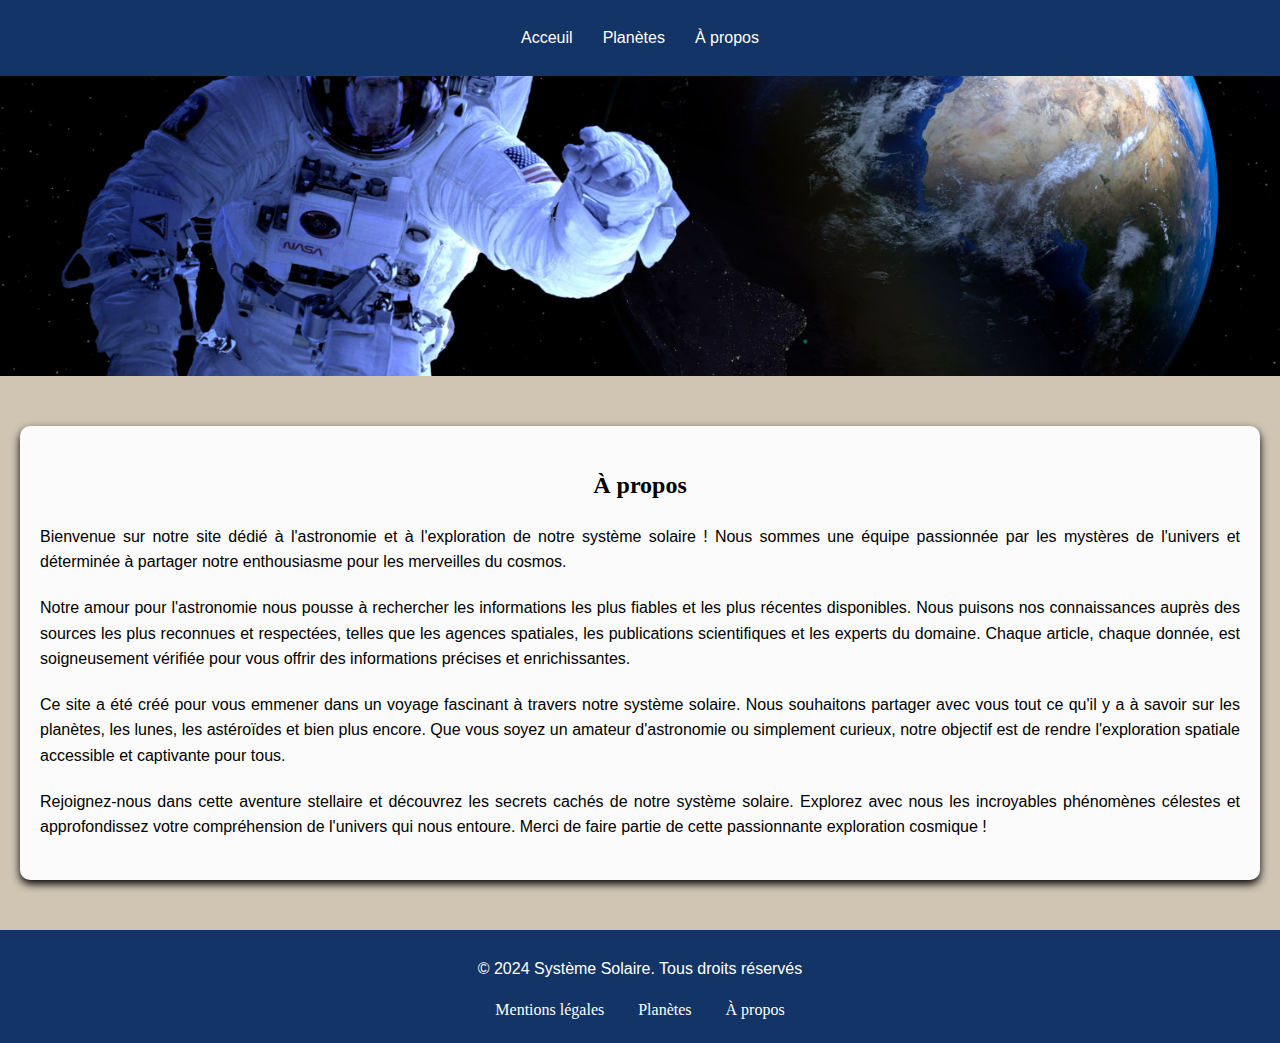
==== about.html @ 5a0b23e2 "Initial commit" ====
<!DOCTYPE html>
<html lang="fr">
    <head>
        <meta charset="UTF-8">
        <title>Explorez le système solaire</title>
        <meta name="viewport" content="width=device-width,initial-scale=1.0">
        <link rel="stylesheet" href="styles.css">
        <meta http-equiv="X-UA-compatible" content="IE=edge">
        <meta name="description" content="En savoir plus sur notre passion, nos valeurs et notre engagement envers l'excellence. Découvrez qui nous sommes et ce qui nous motive.">
        <meta name="robots" content="index, follow">
        <meta http-equiv="content-security-policy" content="default-src 'self'; script-src 'self' 'unsafe-inline'; style-src 'self' 'unsafe-inline';">
    </head>
    <body>
        <header>
            <nav>
                <div class="menu-toggle" id="menu-toggle">
                    <span class="bar"></span>
                    <span class="bar"></span>
                    <span class="bar"></span>
                </div>
                <ul class="nav-list">
                    <li><a href="index.html">Acceuil</a></li>
                    <li><a href="planetes.html">Planètes</a></li>
                    <li><a href="about.html">À propos</a></li>
                </ul>
            </nav>
        </header>
        <main>
            <div id="shooting-stars"></div>
            <section class="banner">
                <img src="images/banner_5.jpg" alt="Astronautes" class="image-banner">
            </section>
            <section class="text-section">
                <div class="text-container">
                    <h2>À propos</h2>
                    <p>Bienvenue sur notre site dédié à l'astronomie et à l'exploration de notre système solaire ! Nous sommes une équipe passionnée par les mystères de l'univers et déterminée à partager notre enthousiasme pour les merveilles du cosmos.</p>
                    <p>Notre amour pour l'astronomie nous pousse à rechercher les informations les plus fiables et les plus récentes disponibles. Nous puisons nos connaissances auprès des sources les plus reconnues et respectées, telles que les agences spatiales, les publications scientifiques et les experts du domaine. Chaque article, chaque donnée, est soigneusement vérifiée pour vous offrir des informations précises et enrichissantes.</p>
                    <p>Ce site a été créé pour vous emmener dans un voyage fascinant à travers notre système solaire. Nous souhaitons partager avec vous tout ce qu'il y a à savoir sur les planètes, les lunes, les astéroïdes et bien plus encore. Que vous soyez un amateur d'astronomie ou simplement curieux, notre objectif est de rendre l'exploration spatiale accessible et captivante pour tous.</p>
                    <p>Rejoignez-nous dans cette aventure stellaire et découvrez les secrets cachés de notre système solaire. Explorez avec nous les incroyables phénomènes célestes et approfondissez votre compréhension de l'univers qui nous entoure. Merci de faire partie de cette passionnante exploration cosmique !</p>
                </div>
            </section>
        </main>
        <footer>
            <p>&copy; 2024 Système Solaire. Tous droits réservés</p>
            <nav class="footer-nav">
                <ul>
                    <li><a href="legal-notices.html">Mentions légales</a></li>
                    <li><a href="planetes.html">Planètes</a></li>
                    <li><a href="about.html">À propos</a></li>
                </ul>
            </nav>
        </footer>
        <script src="script.js"></script>
    </body>
</html>
---- styles.css ----
@charset "UTF-8";
body {
  margin: 0;
  padding: 0;
  box-sizing: border-box;
  display: flex;
  min-height: 100vh;
  flex-direction: column;
  line-height: 1.6;
  background-color: rgb(255, 255, 255);
}

p {
  font-family: "Trebuchet MS", "Lucida Sans Unicode", "Lucida Grande", "Lucida Sans", Arial, sans-serif;
}

#video-section {
  text-align: center; /* Centrer le contenu */
  color: black;
}

video, iframe {
  max-width: 100%; /* Limiter la largeur à 100% du conteneur */
  height: auto; /* Ajuster la hauteur automatiquement pour maintenir les proportions */
}

main {
  flex: 1;
}

.planets-anchor {
  margin: 20px 0;
  padding: 20px;
  background-color: #f0f0f0;
  border-radius: 10px;
  text-align: center;
}
.planets-anchor h2 {
  font-size: 2em;
  margin-bottom: 15px;
  color: #0b3d91;
}
.planets-anchor ul {
  list-style: none;
  padding: 0;
}
.planets-anchor ul li {
  margin: 10px 0;
}
.planets-anchor ul li a {
  text-decoration: none;
  color: #0b3d91;
  font-size: 1.2em;
  transition: color 0.3s ease;
}
.planets-anchor ul li a:hover {
  color: #ff6347; /* Change la couleur au survol */
}

#shooting-stars {
  position: fixed;
  top: 0;
  left: 0;
  width: 100%;
  height: 100%;
  pointer-events: none;
  overflow: hidden;
  z-index: 10000;
}

.shooting-star {
  position: absolute;
  background-size: contain; /* Ajuster la taille de l'image à l'élément */
  background-repeat: no-repeat; /* Éviter la répétition de l'image */
  background-position: center; /* Centrer l'image dans l'élément */
  animation: shooting 2s ease-out infinite;
  pointer-events: none;
  border: none;
  background-color: transparent; /* Assure la transparence du fond */
}

@keyframes shooting {
  0% {
    opacity: 0;
    transform: translateX(0) translateY(0);
  }
  10% {
    opacity: 1;
  }
  100% {
    opacity: 0;
    transform: translateX(-1000px) translateY(1000px);
  }
}
header {
  background-color: rgb(19, 52, 102);
  color: white;
  padding: 25px 0;
}
header nav ul {
  list-style: none;
  display: flex;
  justify-content: center;
  padding: 0;
  margin: 0;
}
header nav ul li {
  margin: 0 15px;
}
header nav ul li a {
  color: white;
  text-decoration: none;
  font-family: "Trebuchet MS", "Lucida Sans Unicode", "Lucida Grande", "Lucida Sans", Arial, sans-serif;
}
header nav ul li a:hover {
  text-decoration: underline;
  color: white;
}

.menu-toggle {
  display: none;
  cursor: pointer;
  position: absolute;
  top: 10px;
  left: 10px;
  z-index: 1000;
}
.menu-toggle .bar {
  display: block;
  width: 30px;
  height: 3px;
  background-color: rgb(102, 105, 118);
  margin: 6px 0;
  transition: 0.3s;
}

.nav-list {
  display: flex;
  flex-direction: row;
  position: relative;
  background-color: rgb(19, 52, 102);
  width: auto;
  text-align: center;
}
.nav-list li {
  margin: 0 15px;
}

.cta {
  text-align: center;
  margin-top: 30px;
}
.cta h2 {
  margin-bottom: 15px;
  color: black;
}
.cta p {
  color: black;
}
.cta p a {
  color: black;
  text-decoration: none;
  font-weight: bold;
}
.cta p a:hover {
  text-decoration: underline;
}

footer {
  text-align: center;
  padding: 10px 0;
  background-color: rgb(19, 52, 102);
  color: white;
}
footer .footer-nav ul {
  list-style-type: none;
  padding: 0;
  margin: 10px 0;
}
footer .footer-nav ul li {
  display: inline;
  margin: 0 15px;
}
footer .footer-nav ul li a {
  color: white;
  text-decoration: none;
}
footer .footer-nav ul li a:hover {
  text-decoration: underline;
}

.planet-section {
  display: flex;
  align-items: center;
  margin: 50px 0;
  padding: 20px;
  border-radius: 10px;
  background: linear-gradient(to right, rgb(14, 56, 86), rgb(90, 131, 169));
}
.planet-section .planet-image {
  flex: 1;
}
.planet-section .planet-image img {
  width: 100%;
  height: auto;
  border-radius: 10px;
  transition: transform 0.3s ease;
}
.planet-section .planet-image img:hover {
  transform: scale(1.05);
}
.planet-section .planet-info {
  flex: 1;
  padding: 20px;
  text-align: left;
}
.planet-section .planet-info h2 {
  font-family: "Gill Sans", "Gill Sans MT", "Calibri", "Trebuchet MS", sans-serif;
  font-size: 2rem;
  margin-bottom: 15px;
  color: white;
}
.planet-section .planet-info p {
  font-family: "Trebuchet MS", "Lucida Sans Unicode", "Lucida Grande", "Lucida Sans", Arial, sans-serif;
  font-size: 1rem;
  line-height: 1.6;
  color: white;
}

/* Style pour le bouton de caractéristiques */
.btn-characteristics {
  background-color: #007bff;
  color: #fff;
  border: none;
  padding: 10px 20px;
  cursor: pointer;
  border-radius: 5px;
  font-size: 16px;
  margin-top: 10px;
  transition: background-color 0.3s ease;
}

.btn-characteristics:hover {
  background-color: #0056b3;
}

/* Style pour la popup */
.popup {
  display: none;
  position: fixed;
  left: 0;
  top: 0;
  width: 100%;
  height: 100%;
  background-color: rgba(0, 0, 0, 0.5);
  justify-content: center;
  align-items: center;
  z-index: 1000;
}

.popup-content {
  background: #fff;
  padding: 20px;
  border-radius: 8px;
  width: 80%;
  max-width: 500px;
  position: relative;
}

.popup .close {
  position: absolute;
  top: 10px;
  right: 10px;
  font-size: 24px;
  cursor: pointer;
}

.banner {
  position: relative;
  height: 300px;
  color: white;
  align-items: center;
  justify-content: center;
  text-align: center;
  overflow: hidden;
}
.banner h1 {
  font-family: "Gill Sans", "Gill Sans MT", "Calibri", "Trebuchet MS", sans-serif;
  font-size: 2.5em;
  margin-bottom: 10px;
  font-family: "Trebuchet MS", "Lucida Sans Unicode", "Lucida Grande", "Lucida Sans", Arial, sans-serif;
  display: block;
}
.banner h2 {
  font-family: "Gill Sans", "Gill Sans MT", "Calibri", "Trebuchet MS", sans-serif;
  display: block;
  margin: 0;
  font-size: 2.5rem;
  z-index: 1;
  margin-top: 100px;
}
.banner p {
  font-size: 1em;
  display: block;
}
.banner .image-banner {
  width: 100%;
  height: 100%;
  -o-object-fit: cover;
     object-fit: cover;
  position: absolute;
  top: 0;
  left: 0;
  z-index: -1;
}

.text-section {
  background-color: rgb(207, 197, 178);
  padding: 50px 20px;
  display: flex;
  justify-content: center;
}
.text-section .text-container {
  max-width: 1200px;
  width: 100%;
  padding: 20px;
  background-color: rgb(251, 251, 251);
  border-radius: 10px;
  box-shadow: 0 4px 8px rgb(0, 0, 0);
  text-align: center;
}
.text-section .text-container p {
  font-size: 1rem;
  line-height: 1.6;
  color: black;
  margin-bottom: 20px;
  text-align: justify;
}

.container-bloc {
  border-left: 5px solid rgb(19, 52, 102);
  background: rgb(238, 238, 238);
  padding: 20px;
  margin: 20px 0;
  box-shadow: 0 4px 8px rgba(234, 234, 234, 0.1);
}
.container-bloc h2 {
  margin-top: 0;
  color: black;
}
.container-bloc p {
  color: black;
}

@media (max-width: 768px) {
  .menu-toggle {
    display: block;
  }
  .nav-list {
    display: none;
    flex-direction: column;
    position: absolute;
    top: 50px;
    left: 0;
    width: 100%;
    background-color: rgb(102, 105, 118);
    text-align: center;
  }
  .nav-list li {
    margin: 15px 0;
  }
  .menu-active .nav-list {
    display: flex;
  }
  .intro h1 {
    font-size: 2rem;
  }
  .intro p {
    font-size: 1rem;
  }
  .cta h2 {
    font-size: 1.5rem;
  }
  .cta p {
    font-size: 1rem;
  }
  .planet-section {
    flex-direction: column;
    margin: 20px 0;
    padding: 15px;
  }
  .planet-section .planet-image, .planet-section .planet-info {
    flex: none;
    width: 100%;
    padding: 0;
  }
  .planet-section .planet-info {
    text-align: center;
    padding-top: 15px;
  }
  .planet-section h2 {
    font-size: 1.5rem;
  }
  .planet-section p {
    font-size: 1rem;
  }
  .planet-section .banner {
    height: 150px;
  }
  .planet-section .banner h1 {
    font-size: 1.5rem;
    padding: 0 10px;
  }
  .text-section {
    padding: 30px 10px;
  }
  .text-container {
    padding: 15px;
    box-shadow: none;
  }
  p {
    font-size: 1rem;
  }
  .container-bloc {
    padding: 15px;
  }
  .container-bloc h2 {
    font-size: 1.5em;
  }
  .container-bloc p {
    font-size: 1em;
  }
  .popup-content {
    width: 90%;
  }
  #video-section {
    margin: 10px;
  }
  video, iframe {
    width: 100%;
    height: auto;
  }
}/*# sourceMappingURL=styles.css.map */
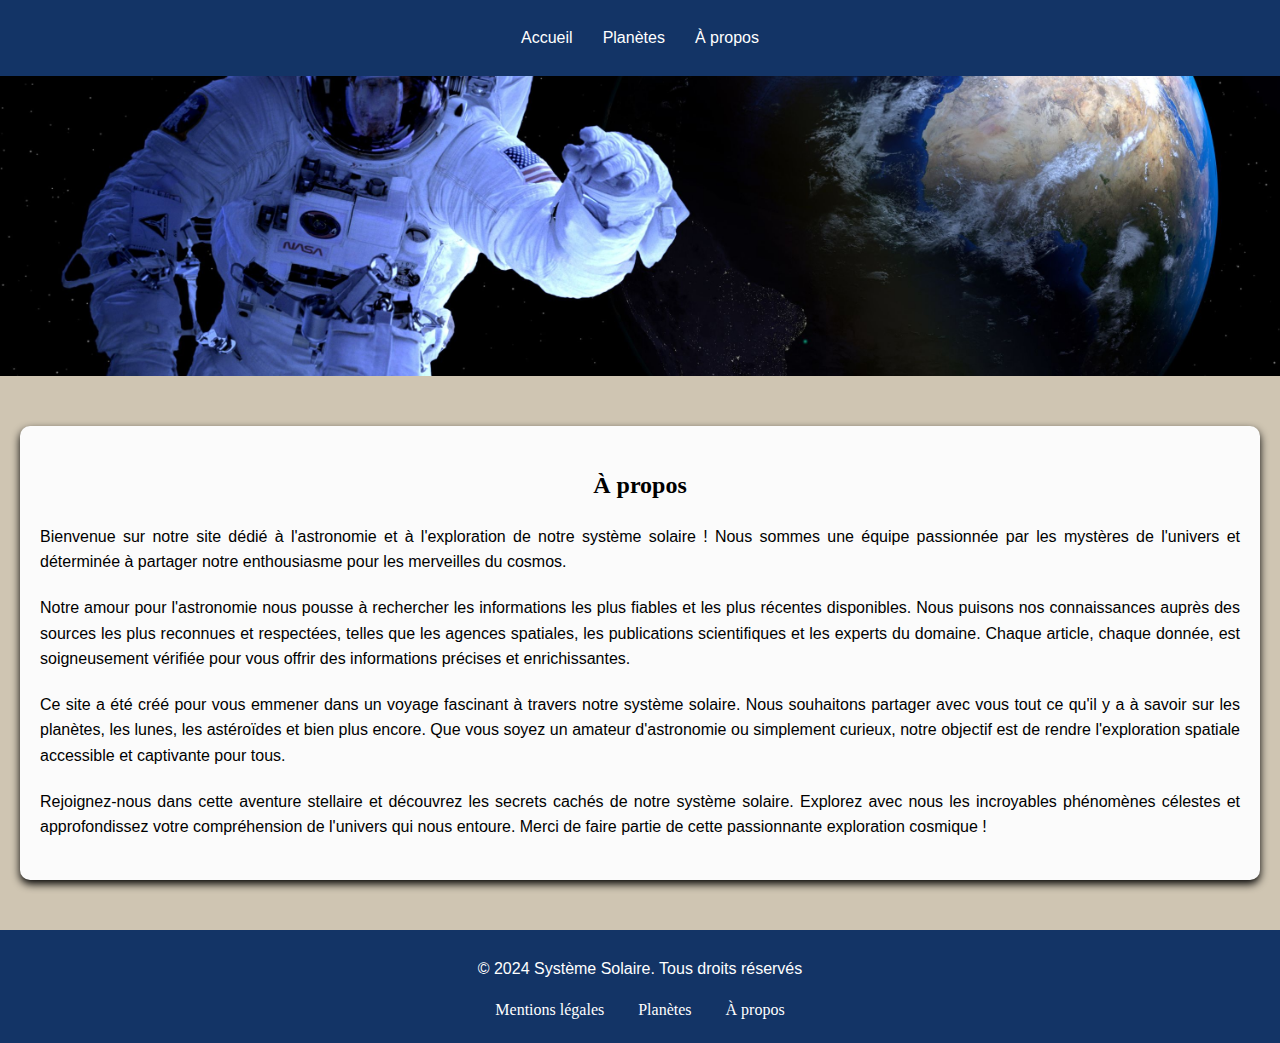
==== commit 1bd2c3ca: "Correction erreur d'orthographe" ====
--- a/about.html
+++ b/about.html
@@ -19,7 +19,7 @@
                     <span class="bar"></span>
                 </div>
                 <ul class="nav-list">
-                    <li><a href="index.html">Acceuil</a></li>
+                    <li><a href="index.html">Accueil</a></li>
                     <li><a href="planetes.html">Planètes</a></li>
                     <li><a href="about.html">À propos</a></li>
                 </ul>
--- a/styles.css
+++ b/styles.css
@@ -129,9 +129,9 @@
   display: block;
   width: 30px;
   height: 3px;
-  background-color: rgb(102, 105, 118);
+  background-color: white;
   margin: 6px 0;
-  transition: 0.3s;
+  transition: background-color 0.3s ease;
 }
 
 .nav-list {
@@ -355,6 +355,28 @@
 @media (max-width: 768px) {
   .menu-toggle {
     display: block;
+    cursor: pointer;
+    position: absolute;
+    top: 10px;
+    left: 10px;
+    z-index: 1000;
+  }
+  .menu-toggle .bar {
+    display: block;
+    width: 30px;
+    height: 3px;
+    background-color: white;
+    margin: 6px 0;
+    transition: background-color 0.3s ease, transform 0.3s ease;
+  }
+  .menu-toggle.active .bar:nth-child(1) {
+    transform: rotate(45deg) translateY(7px);
+  }
+  .menu-toggle.active .bar:nth-child(2) {
+    opacity: 0;
+  }
+  .menu-toggle.active .bar:nth-child(3) {
+    transform: rotate(-45deg) translateY(-7px);
   }
   .nav-list {
     display: none;
@@ -365,18 +387,24 @@
     width: 100%;
     background-color: rgb(102, 105, 118);
     text-align: center;
+    z-index: 1000;
+    font-family: "Trebuchet MS", "Lucida Sans Unicode", "Lucida Grande", "Lucida Sans", Arial, sans-serif;
+    opacity: 0;
+    transform: translateY(-20px);
+    transition: opacity 0.3s ease, transform 0.3s ease;
   }
   .nav-list li {
     margin: 15px 0;
-  }
-  .menu-active .nav-list {
+    opacity: 0;
+    transition: opacity 0.3s ease 0.3s;
+  }
+  .nav-list.menu-active {
     display: flex;
-  }
-  .intro h1 {
-    font-size: 2rem;
-  }
-  .intro p {
-    font-size: 1rem;
+    opacity: 1;
+    transform: translateY(0);
+  }
+  .nav-list.menu-active li {
+    opacity: 1;
   }
   .cta h2 {
     font-size: 1.5rem;
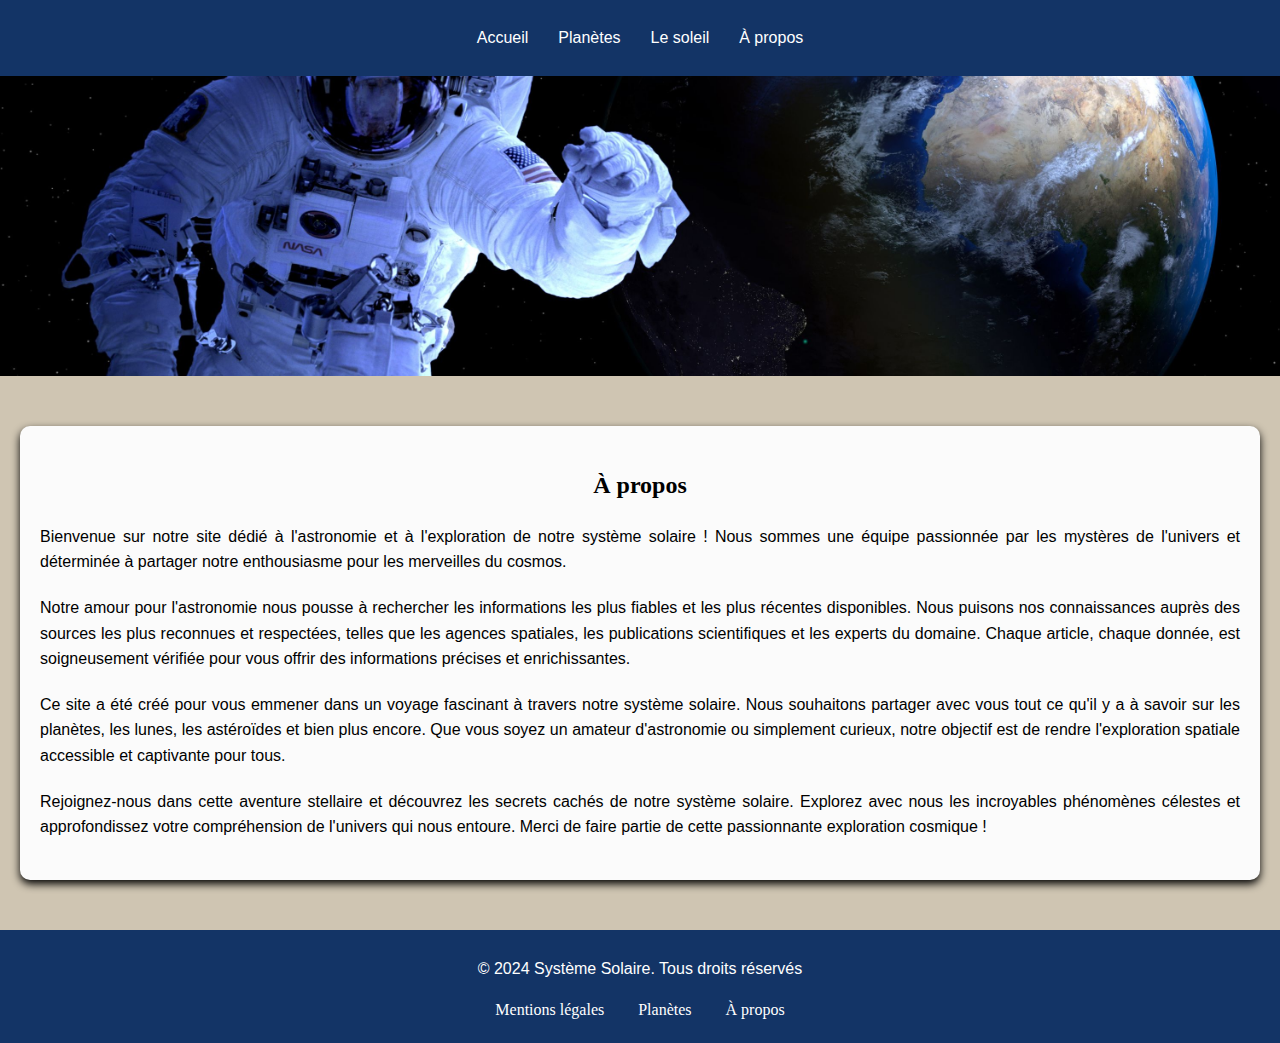
==== commit 91272a84: "ajout de page et d'image" ====
--- a/about.html
+++ b/about.html
@@ -21,6 +21,7 @@
                 <ul class="nav-list">
                     <li><a href="index.html">Accueil</a></li>
                     <li><a href="planetes.html">Planètes</a></li>
+                    <li><a href="sun.html">Le soleil</a></li>
                     <li><a href="about.html">À propos</a></li>
                 </ul>
             </nav>
--- a/styles.css
+++ b/styles.css
@@ -12,6 +12,32 @@
 
 p {
   font-family: "Trebuchet MS", "Lucida Sans Unicode", "Lucida Grande", "Lucida Sans", Arial, sans-serif;
+}
+
+#back-to-top {
+  position: fixed;
+  bottom: 20px;
+  right: 20px;
+  display: none;
+  font-size: 24px;
+  color: rgba(0, 0, 0, 0.7);
+  background-color: rgba(255, 255, 255, 0.9);
+  padding: 8px;
+  border-radius: 50%;
+  box-shadow: 0 2px 4px rgba(0, 0, 0, 0.3);
+  cursor: pointer;
+  z-index: 1000;
+}
+#back-to-top:hover {
+  color: black;
+  background-color: rgb(255, 255, 255);
+}
+@media screen and (max-width: 600px) {
+  #back-to-top {
+    font-size: 20px;
+    bottom: 15px;
+    right: 15px;
+  }
 }
 
 #video-section {
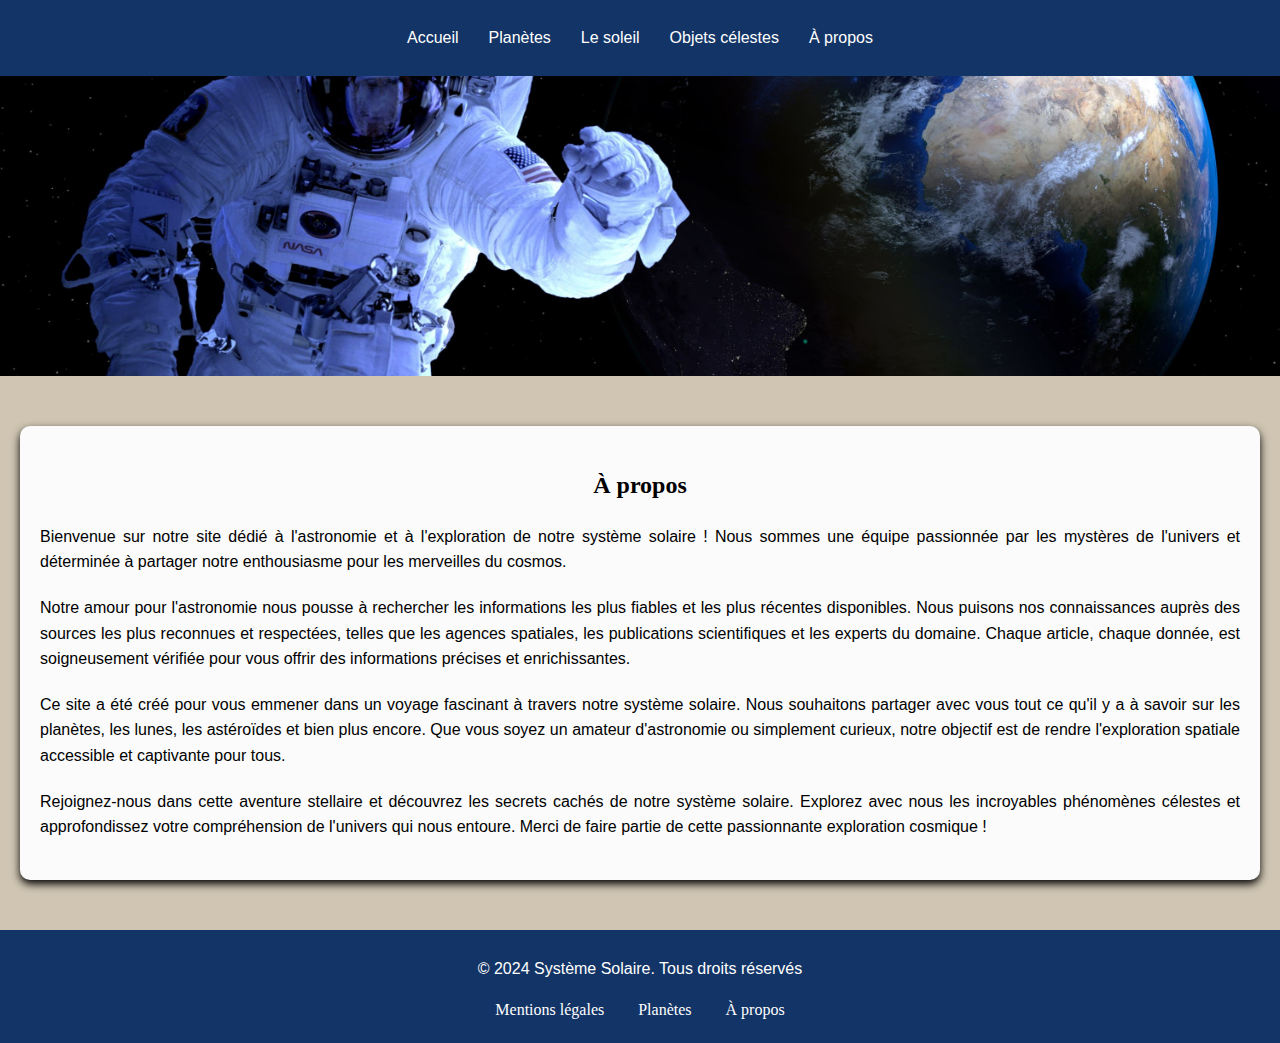
==== commit 4f9e151c: "Ajout de pages" ====
--- a/about.html
+++ b/about.html
@@ -12,20 +12,26 @@
     </head>
     <body>
         <header>
-            <nav>
-                <div class="menu-toggle" id="menu-toggle">
-                    <span class="bar"></span>
-                    <span class="bar"></span>
-                    <span class="bar"></span>
-                </div>
-                <ul class="nav-list">
-                    <li><a href="index.html">Accueil</a></li>
-                    <li><a href="planetes.html">Planètes</a></li>
-                    <li><a href="sun.html">Le soleil</a></li>
-                    <li><a href="about.html">À propos</a></li>
-                </ul>
-            </nav>
-        </header>
+        <nav>
+            <div class="menu-toggle" id="menu-toggle">
+                <span class="bar"></span>
+                <span class="bar"></span>
+                <span class="bar"></span>
+            </div>
+            <ul class="nav-list">
+                <li><a href="index.html">Accueil</a></li>
+                <li><a href="planetes.html">Planètes</a></li>
+                <li><a href="sun.html">Le soleil</a></li>
+                <li>
+                    <a href="#">Objets célestes</a> 
+                    <ul class="sub-menu">
+                      <li><a href="moons.html">Lunes</a></li>
+                    </ul>
+                </li>
+                <li><a href="about.html">À propos</a></li>
+            </ul>
+        </nav>
+    </header>
         <main>
             <div id="shooting-stars"></div>
             <section class="banner">
--- a/styles.css
+++ b/styles.css
@@ -131,6 +131,7 @@
   margin: 0;
 }
 header nav ul li {
+  position: relative;
   margin: 0 15px;
 }
 header nav ul li a {
@@ -141,6 +142,31 @@
 header nav ul li a:hover {
   text-decoration: underline;
   color: white;
+}
+header nav ul li .sub-menu {
+  display: none;
+  position: absolute;
+  top: 100%;
+  left: 0;
+  background-color: #273c99;
+  list-style: none;
+  padding: 0;
+  margin: 0;
+}
+header nav ul li .sub-menu li {
+  width: 150px;
+}
+header nav ul li .sub-menu li a {
+  padding: 10px;
+  display: block;
+  color: white;
+  background-color: transparent;
+}
+header nav ul li .sub-menu li a:hover {
+  background-color: transparent;
+}
+header nav ul li:hover .sub-menu {
+  display: block;
 }
 
 .menu-toggle {
@@ -404,6 +430,8 @@
   .menu-toggle.active .bar:nth-child(3) {
     transform: rotate(-45deg) translateY(-7px);
   }
+}
+@media (max-width: 768px) and (max-width: 768px) {
   .nav-list {
     display: none;
     flex-direction: column;
@@ -411,27 +439,53 @@
     top: 50px;
     left: 0;
     width: 100%;
-    background-color: rgb(102, 105, 118);
+    background-color: rgb(0, 22, 74);
     text-align: center;
     z-index: 1000;
-    font-family: "Trebuchet MS", "Lucida Sans Unicode", "Lucida Grande", "Lucida Sans", Arial, sans-serif;
+    font-family: Arial, sans-serif; /* Remplace la variable $font-family */
     opacity: 0;
     transform: translateY(-20px);
     transition: opacity 0.3s ease, transform 0.3s ease;
-  }
-  .nav-list li {
-    margin: 15px 0;
-    opacity: 0;
-    transition: opacity 0.3s ease 0.3s;
   }
   .nav-list.menu-active {
     display: flex;
     opacity: 1;
     transform: translateY(0);
   }
-  .nav-list.menu-active li {
+  .nav-list li {
+    position: relative; /* Position relative pour que le sous-menu soit positionné par rapport à l'élément parent */
+    margin: 15px 0;
     opacity: 1;
-  }
+    transition: opacity 0.3s ease 0.3s;
+  }
+  /* Sous-menu centré et stable */
+  .sub-menu {
+    display: none;
+    position: absolute;
+    top: 100%;
+    left: 0;
+    width: 100%;
+    background-color: rgb(0, 22, 74);
+    text-align: center;
+    justify-content: center;
+    align-items: center;
+    padding: 10px 0;
+    z-index: 1001;
+  }
+  /* Affichage du sous-menu lors du clic */
+  .sub-menu-active .sub-menu {
+    display: flex; /* Afficher le sous-menu */
+  }
+  .sub-menu a {
+    color: white;
+    text-decoration: none;
+    padding: 5px 15px; /* Ajout d'espacement autour des liens */
+  }
+  .sub-menu a:hover {
+    text-decoration: underline;
+  }
+}
+@media (max-width: 768px) {
   .cta h2 {
     font-size: 1.5rem;
   }
